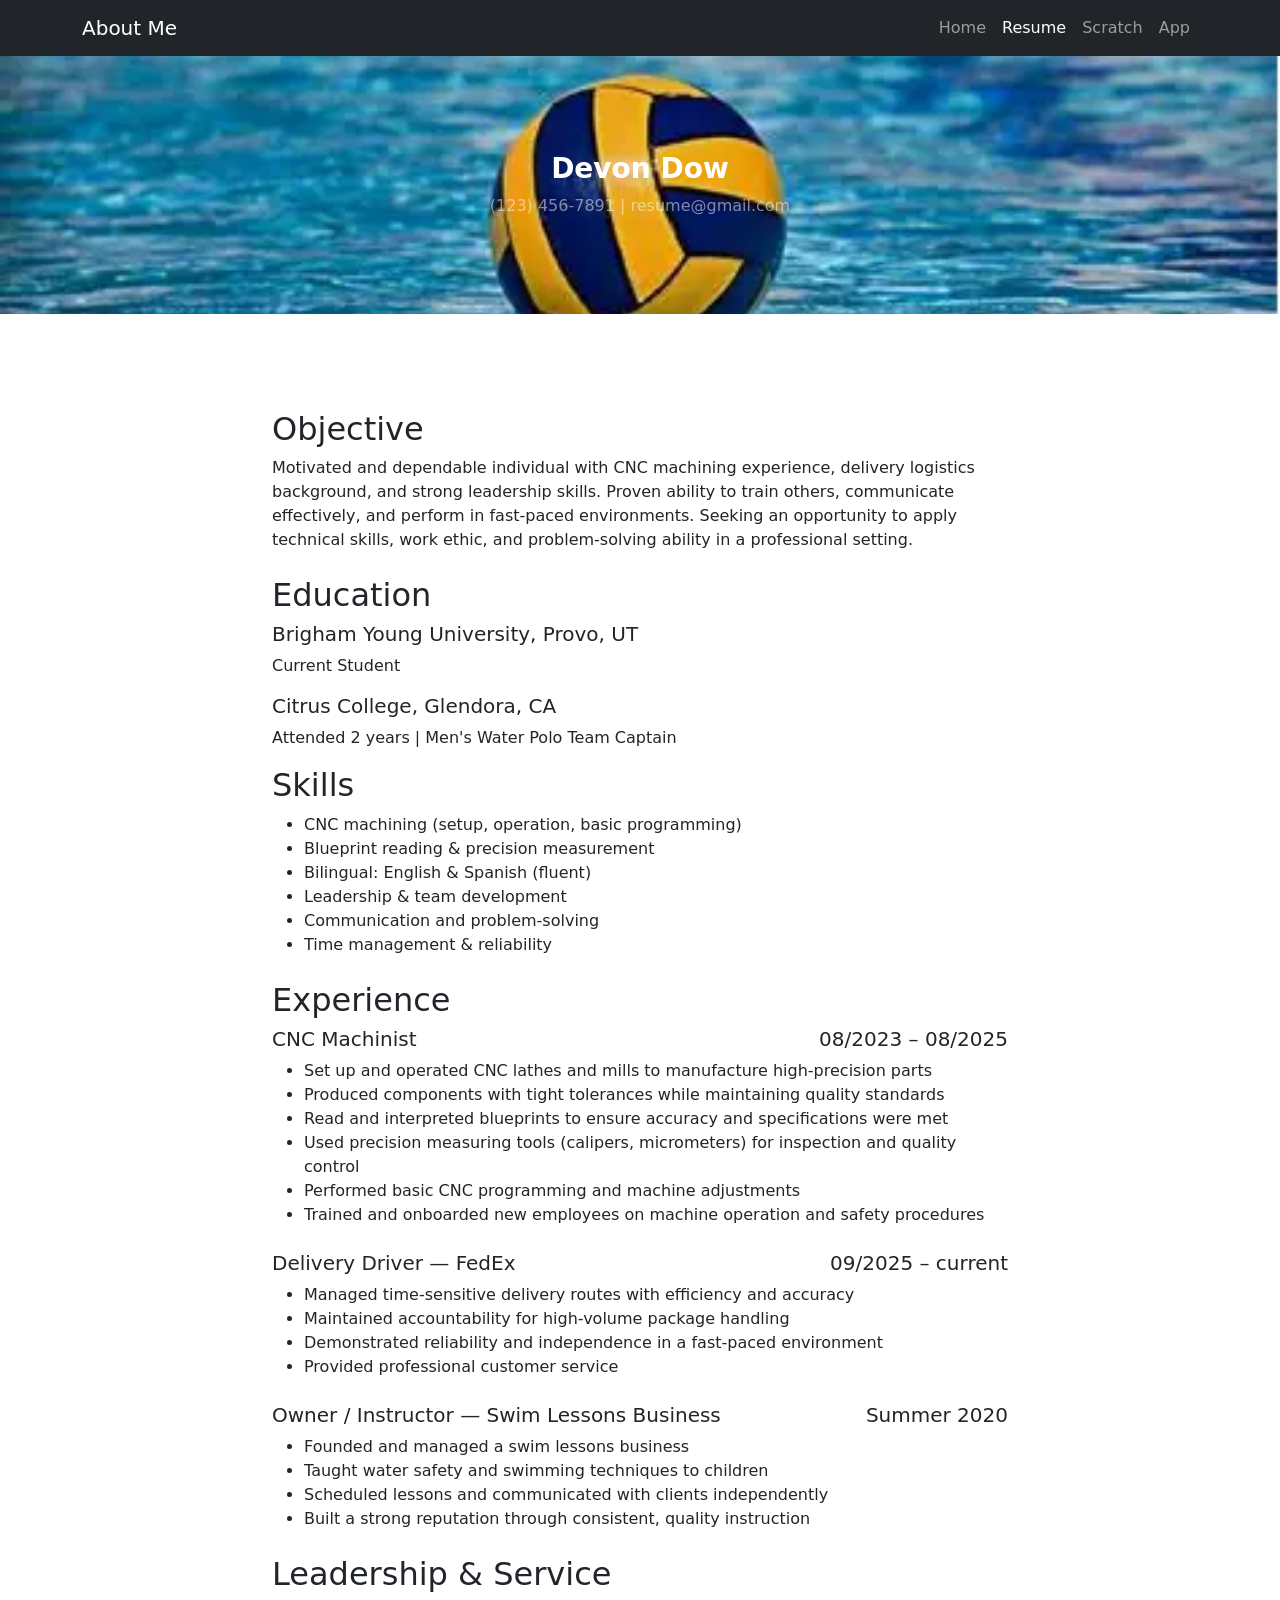
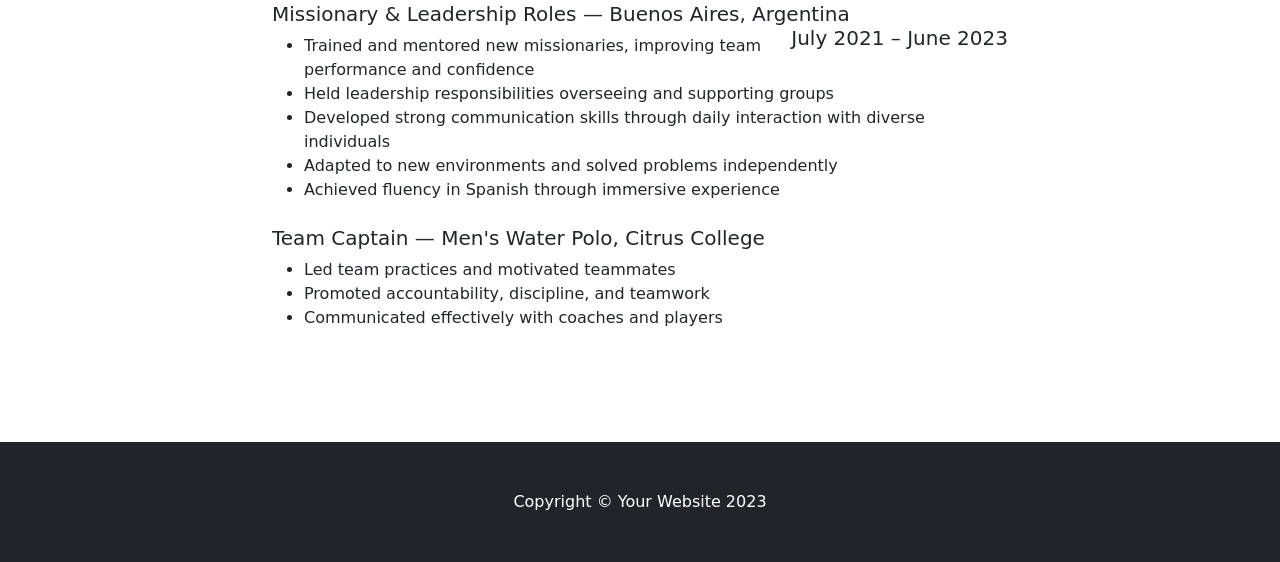
==== resume.html @ 90d710e5 "Add files via upload" ====
<!DOCTYPE html>
<html lang="en">
    <head>
        <meta charset="utf-8" />
        <meta name="viewport" content="width=device-width, initial-scale=1, shrink-to-fit=no" />
        <meta name="description" content="" />
        <meta name="author" content="" />
        <title>Devon Dow - Resume</title>
        <!-- Favicon-->
        <link rel="icon" type="image/x-icon" href="assets/favicon.ico" />
        <!-- Core theme CSS (includes Bootstrap)-->
        <link href="css/styles.css" rel="stylesheet" />
    </head>
    <body>
        <!-- Responsive navbar-->
        <nav class="navbar navbar-expand-lg navbar-dark bg-dark">
            <div class="container">
                <a class="navbar-brand" href="index.html">About Me</a>
                <button class="navbar-toggler" type="button" data-bs-toggle="collapse" data-bs-target="#navbarSupportedContent" aria-controls="navbarSupportedContent" aria-expanded="false" aria-label="Toggle navigation"><span class="navbar-toggler-icon"></span></button>
                <div class="collapse navbar-collapse" id="navbarSupportedContent">
                    <ul class="navbar-nav ms-auto mb-2 mb-lg-0">
                        <li class="nav-item"><a class="nav-link" href="index.html">Home</a></li>
                        <li class="nav-item"><a class="nav-link active" aria-current="page" href="resume.html">Resume</a></li>
                        <li class="nav-item"><a class="nav-link" href="scratch.html">Scratch</a></li>
                        <li class="nav-item"><a class="nav-link" href="app.html">App</a></li>
                    </ul>
                </div>
            </div>
        </nav>
        <!-- Header - set the background image for the header in the line below-->
        <header class="py-5 bg-image-full" style="background-image: url('images/waterpolo.jpeg')">
            <div class="text-center my-5">
                <h1 class="text-white fs-3 fw-bolder">Devon Dow</h1>
                <p class="text-white-50 mb-0">(123) 456-7891 | resume@gmail.com</p>
            </div>
        </header>
        <!-- Content section-->
        <section class="py-5">
            <div class="container my-5">
                <div class="row justify-content-center">
                    <div class="col-lg-8">
                        <h2>Objective</h2>
                        <p class="mb-4">Motivated and dependable individual with CNC machining experience, delivery logistics background, and strong leadership skills. Proven ability to train others, communicate effectively, and perform in fast-paced environments. Seeking an opportunity to apply technical skills, work ethic, and problem-solving ability in a professional setting.</p>
                        
                        <h2>Education</h2>
                        <h5>Brigham Young University, Provo, UT</h5>
                        <p>Current Student</p>
                        <h5>Citrus College, Glendora, CA</h5>
                        <p>Attended 2 years | Men's Water Polo Team Captain</p>
                        
                        <h2>Skills</h2>
                        <ul class="mb-4">
                            <li>CNC machining (setup, operation, basic programming)</li>
                            <li>Blueprint reading & precision measurement</li>
                            <li>Bilingual: English & Spanish (fluent)</li>
                            <li>Leadership & team development</li>
                            <li>Communication and problem-solving</li>
                            <li>Time management & reliability</li>
                        </ul>
                        
                        <h2>Experience</h2>
                        <h5>CNC Machinist <span style="float: right;">08/2023 – 08/2025</span></h5>
                        <ul class="mb-4">
                            <li>Set up and operated CNC lathes and mills to manufacture high-precision parts</li>
                            <li>Produced components with tight tolerances while maintaining quality standards</li>
                            <li>Read and interpreted blueprints to ensure accuracy and specifications were met</li>
                            <li>Used precision measuring tools (calipers, micrometers) for inspection and quality control</li>
                            <li>Performed basic CNC programming and machine adjustments</li>
                            <li>Trained and onboarded new employees on machine operation and safety procedures</li>
                        </ul>
                        
                        <h5>Delivery Driver — FedEx <span style="float: right;">09/2025 – current</span></h5>
                        <ul class="mb-4">
                            <li>Managed time-sensitive delivery routes with efficiency and accuracy</li>
                            <li>Maintained accountability for high-volume package handling</li>
                            <li>Demonstrated reliability and independence in a fast-paced environment</li>
                            <li>Provided professional customer service</li>
                        </ul>
                        
                        <h5>Owner / Instructor — Swim Lessons Business <span style="float: right;">Summer 2020</span></h5>
                        <ul class="mb-4">
                            <li>Founded and managed a swim lessons business</li>
                            <li>Taught water safety and swimming techniques to children</li>
                            <li>Scheduled lessons and communicated with clients independently</li>
                            <li>Built a strong reputation through consistent, quality instruction</li>
                        </ul>
                        
                        <h2>Leadership & Service</h2>
                        <h5>Missionary & Leadership Roles — Buenos Aires, Argentina <span style="float: right;">July 2021 – June 2023</span></h5>
                        <ul class="mb-4">
                            <li>Trained and mentored new missionaries, improving team performance and confidence</li>
                            <li>Held leadership responsibilities overseeing and supporting groups</li>
                            <li>Developed strong communication skills through daily interaction with diverse individuals</li>
                            <li>Adapted to new environments and solved problems independently</li>
                            <li>Achieved fluency in Spanish through immersive experience</li>
                        </ul>
                        
                        <h5>Team Captain — Men's Water Polo, Citrus College</h5>
                        <ul>
                            <li>Led team practices and motivated teammates</li>
                            <li>Promoted accountability, discipline, and teamwork</li>
                            <li>Communicated effectively with coaches and players</li>
                        </ul>
                    </div>
                </div>
            </div>
        </section>

        <!-- Footer-->
        <footer class="py-5 bg-dark">
            <div class="container"><p class="m-0 text-center text-white">Copyright &copy; Your Website 2023</p></div>
        </footer>
        <!-- Bootstrap core JS-->
        <script src="https://cdn.jsdelivr.net/npm/bootstrap@5.2.3/dist/js/bootstrap.bundle.min.js"></script>
        <!-- Core theme JS-->
        <script src="js/scripts.js"></script>
    </body>
</html>
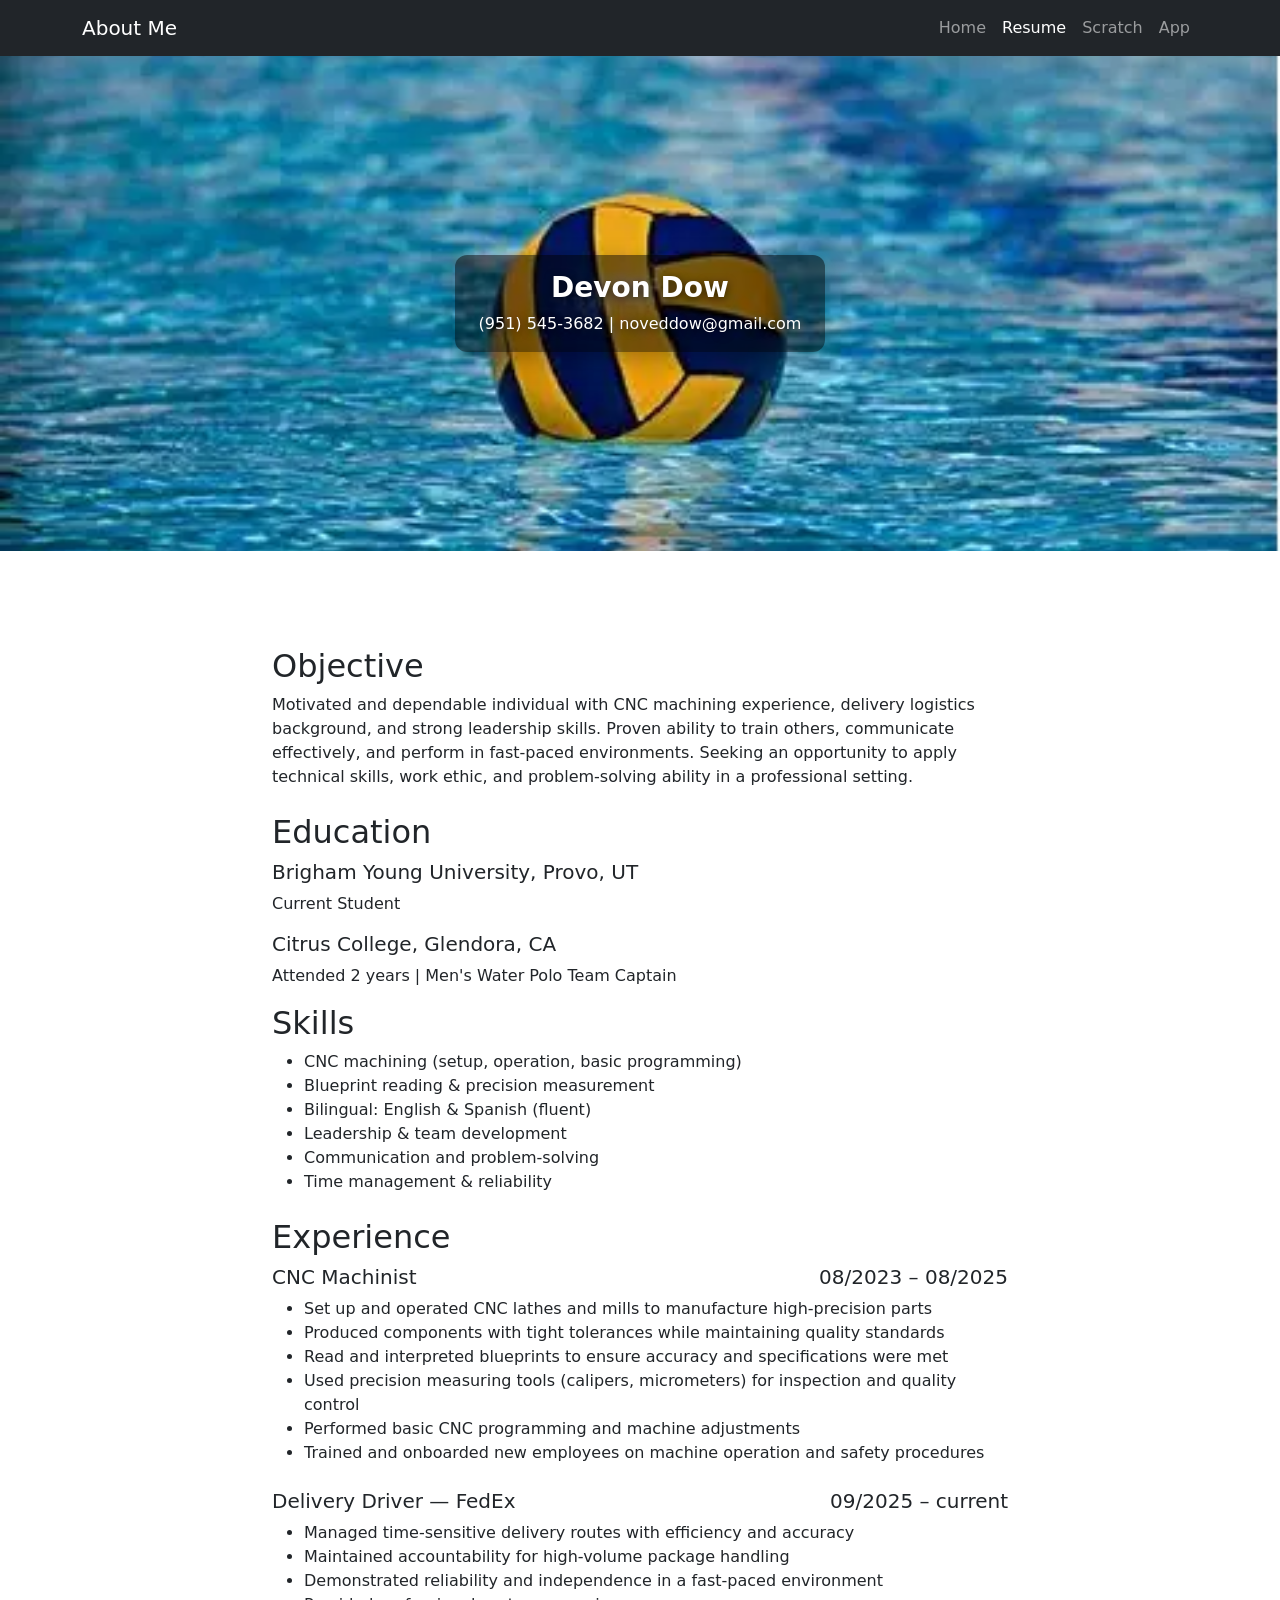
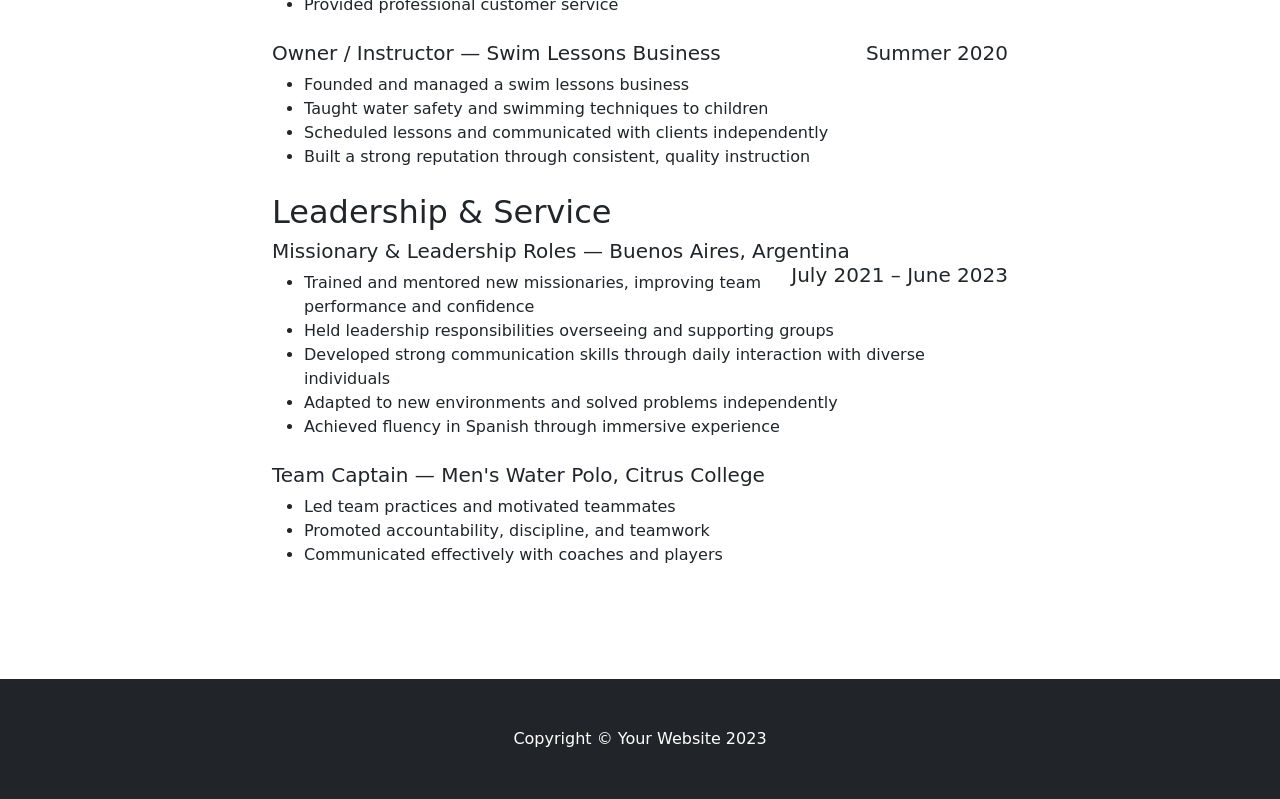
==== commit dc8c035b: "Add files via upload" ====
--- a/resume.html
+++ b/resume.html
@@ -7,15 +7,36 @@
         <meta name="author" content="" />
         <title>Devon Dow - Resume</title>
         <!-- Favicon-->
-        <link rel="icon" type="image/x-icon" href="assets/favicon.ico" />
-        <!-- Core theme CSS (includes Bootstrap)-->
-        <link href="css/styles.css" rel="stylesheet" />
-    </head>
+        <link rel="icon" type="image/x-icon" href="assets/favicon.ico" />
+        <!-- Core theme CSS (includes Bootstrap)-->
+        <link href="css/styles.css" rel="stylesheet" />
+        <style>
+            .resume-hero {
+                min-height: 55vh;
+                display: flex;
+                align-items: center;
+                justify-content: center;
+            }
+
+            .resume-hero-card {
+                display: inline-block;
+                padding: 1rem 1.5rem;
+                background-color: rgba(0, 0, 0, 0.5);
+                border-radius: 0.75rem;
+                box-shadow: 0 8px 24px rgba(0, 0, 0, 0.3);
+            }
+
+            .resume-hero-card h1,
+            .resume-hero-card p {
+                text-shadow: 0 2px 8px rgba(0, 0, 0, 0.65);
+            }
+        </style>
+    </head>
     <body>
         <!-- Responsive navbar-->
         <nav class="navbar navbar-expand-lg navbar-dark bg-dark">
             <div class="container">
-                <a class="navbar-brand" href="index.html">About Me</a>
+                <a class="navbar-brand" href="index.html">About Me</a>
                 <button class="navbar-toggler" type="button" data-bs-toggle="collapse" data-bs-target="#navbarSupportedContent" aria-controls="navbarSupportedContent" aria-expanded="false" aria-label="Toggle navigation"><span class="navbar-toggler-icon"></span></button>
                 <div class="collapse navbar-collapse" id="navbarSupportedContent">
                     <ul class="navbar-nav ms-auto mb-2 mb-lg-0">
@@ -28,12 +49,12 @@
             </div>
         </nav>
         <!-- Header - set the background image for the header in the line below-->
-        <header class="py-5 bg-image-full" style="background-image: url('images/waterpolo.jpeg')">
-            <div class="text-center my-5">
-                <h1 class="text-white fs-3 fw-bolder">Devon Dow</h1>
-                <p class="text-white-50 mb-0">(123) 456-7891 | resume@gmail.com</p>
-            </div>
-        </header>
+        <header class="py-5 bg-image-full resume-hero" style="background-image: url('images/waterpolo.jpeg')">
+            <div class="text-center resume-hero-card">
+                <h1 class="text-white fs-3 fw-bolder">Devon Dow</h1>
+                <p class="text-white mb-0">(951) 545-3682 | noveddow@gmail.com</p>
+            </div>
+        </header>
         <!-- Content section-->
         <section class="py-5">
             <div class="container my-5">
